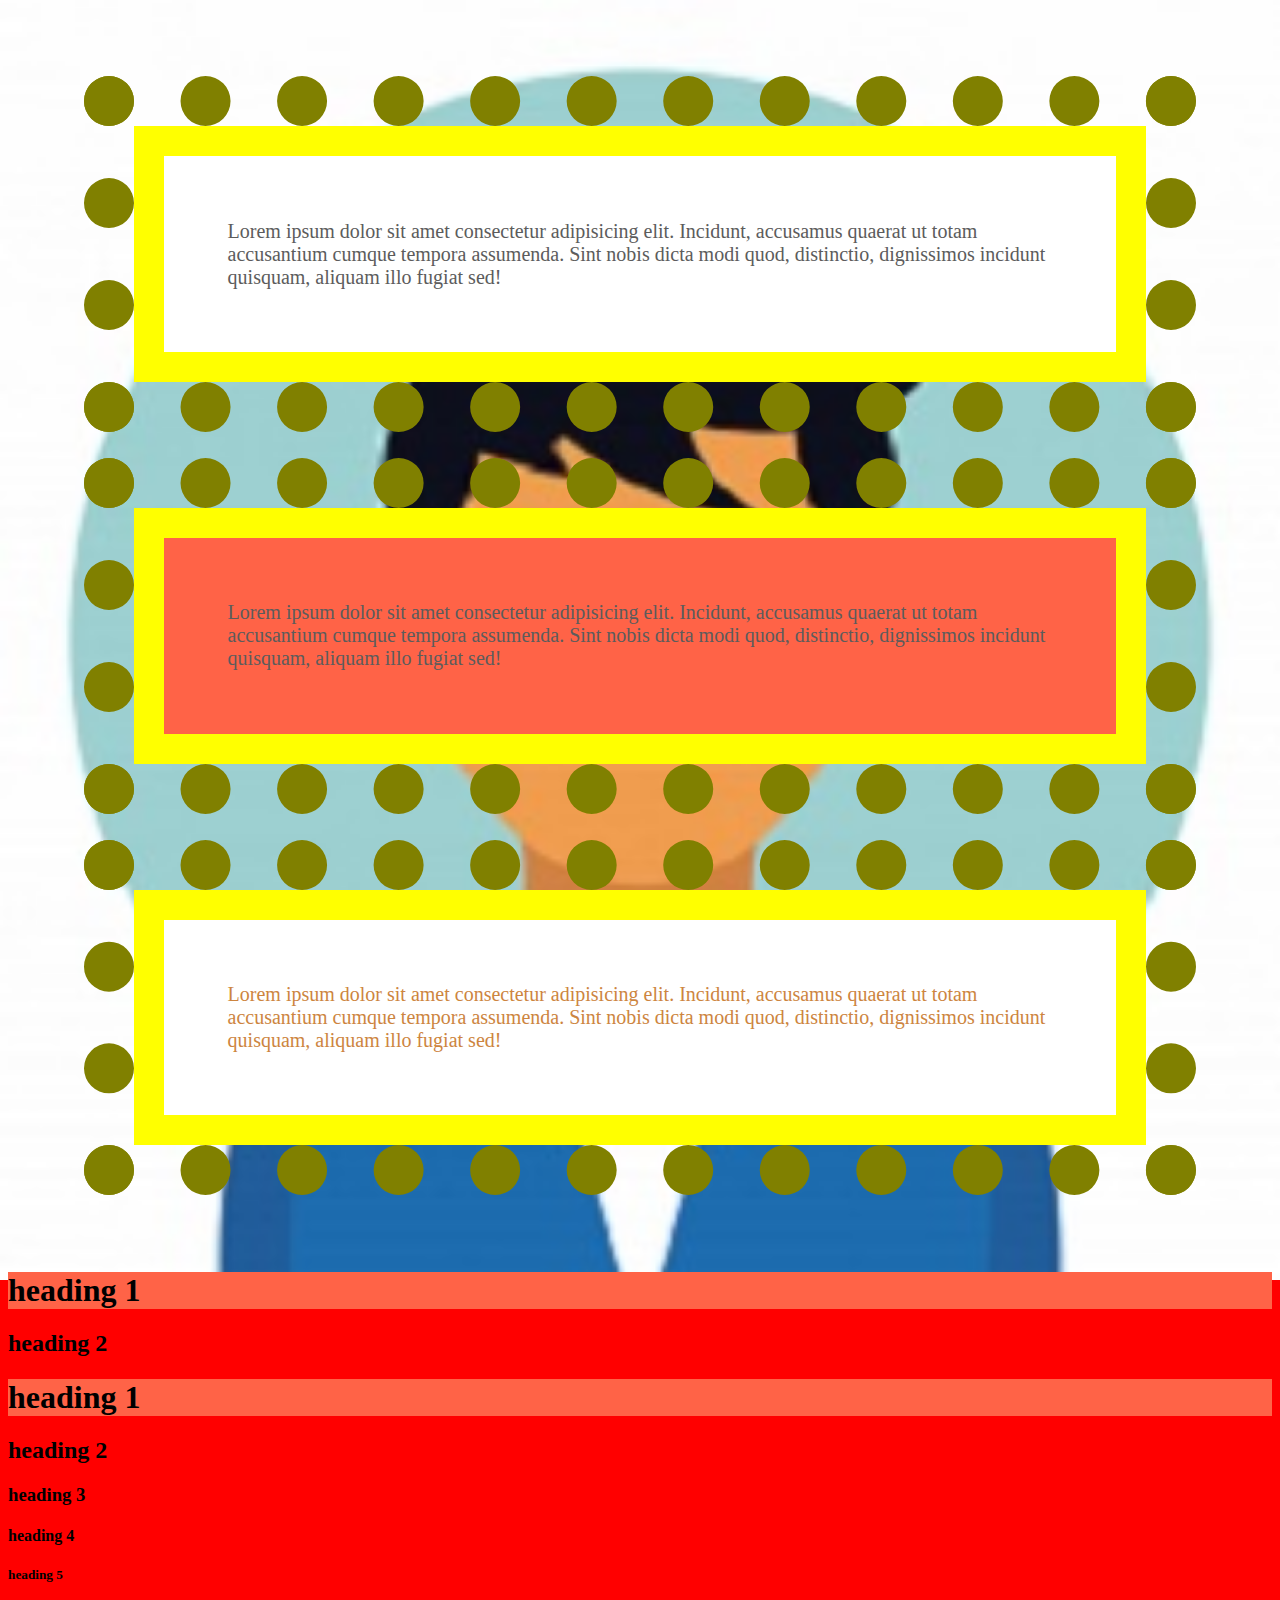
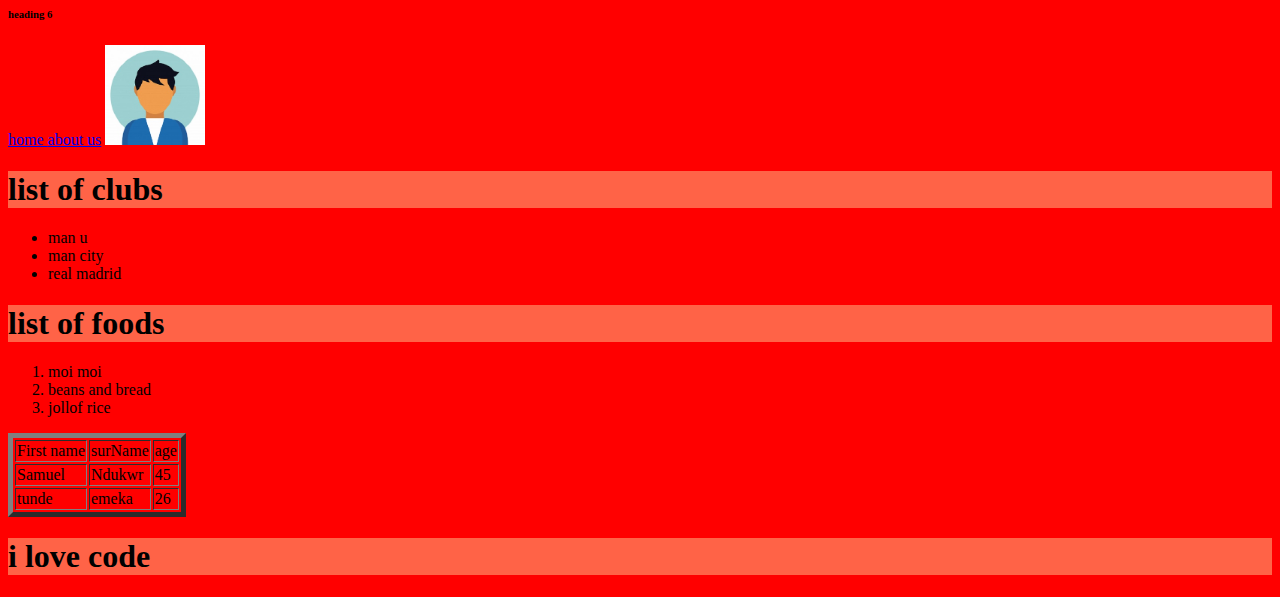
==== index.html @ 1ae8b477 "we fixed the nev bar" ====
<!DOCTYPE html>
<html lang="en">
<head>
    <meta charset="UTF-8">
    <meta http-equiv="X-UA-Compatible" content="IE=edge">
    <meta name="viewport" content="width=device-width, initial-scale=1.0">


    <title>Document</title>

    <link rel="stylesheet" href="css/style.css">
   

</head>

<body>




    <p class="one">
        Lorem ipsum dolor sit amet consectetur adipisicing elit. 
        Incidunt, accusamus quaerat ut totam accusantium cumque 
        tempora assumenda. Sint nobis dicta modi quod, distinctio,
         dignissimos incidunt quisquam, aliquam illo fugiat sed!
    </p>
    
    <p class="one" id="tall" >
        Lorem ipsum dolor sit amet consectetur adipisicing elit. 
        Incidunt, accusamus quaerat ut totam accusantium cumque 
        tempora assumenda. Sint nobis dicta modi quod, distinctio,
         dignissimos incidunt quisquam, aliquam illo fugiat sed!
    </p>

    
    <p class="two" >
        Lorem ipsum dolor sit amet consectetur adipisicing elit. 
        Incidunt, accusamus quaerat ut totam accusantium cumque 
        tempora assumenda. Sint nobis dicta modi quod, distinctio,
         dignissimos incidunt quisquam, aliquam illo fugiat sed!
    </p>


    <h1> heading 1 </h1>

    <h2> heading 2 </h2>

    
    <h1> heading 1</h1>

    <h2> heading 2</h2>

    <h3> heading 3</h3>

    <h4> heading 4</h4>

    <h5>heading 5</h5>

    <h6> heading 6</h6>




    <a href="index.html">  home  </a>

    <a href="about.html"> about us</a>


    <img src="images/dum.jpg" alt="" width="100px"  > 

    <h1> list of clubs</h1>
    <ul>
            <li> man u </li>
            <li> man city</li>
            <li> real madrid</li>
    </ul>



    <h1> list of foods</h1>
    <ol>

        <li> moi moi </li>
        <li> beans and bread</li>
        <li>jollof rice</li>
    </ol>


    <table border="5"> 
            
        <!-- first tr -->
        <tr>
            
            <td> First name</td>

            <td> surName</td>
            <td>  age</td>

        </tr>
        <!-- end here -->


        <!-- second tr -->
        <tr>
            <td> Samuel</td>
            <td> Ndukwr</td>
            <td> 45</td>
        </tr>


        <tr>
            <td> tunde</td>
            <td> emeka</td>
            <td> 26</td>
        </tr>


    </table>


    <div></div>


    <h1> i   <span> love</span> code </h1>


    <span></span>


    
</body>
</html>
---- css/style.css ----
body{
    
    background-color: red;
    background-image: url( ../images/dum.jpg );
    background-size: contain;
    /* background-size: 150px 100px; */

    background-repeat: no-repeat;

}

 
p{
    color: peru;
    font-size: 20px;
    margin: 10%;
    outline: 50px olive dotted;
    border:  30px solid yellow;
    padding: 5%;
    background-color: white ;
}

.one{
    color: #5c5c5c;
}

#tall{
    background-color: tomato;

}


h1{
    background-color: tomato;
kok'
}
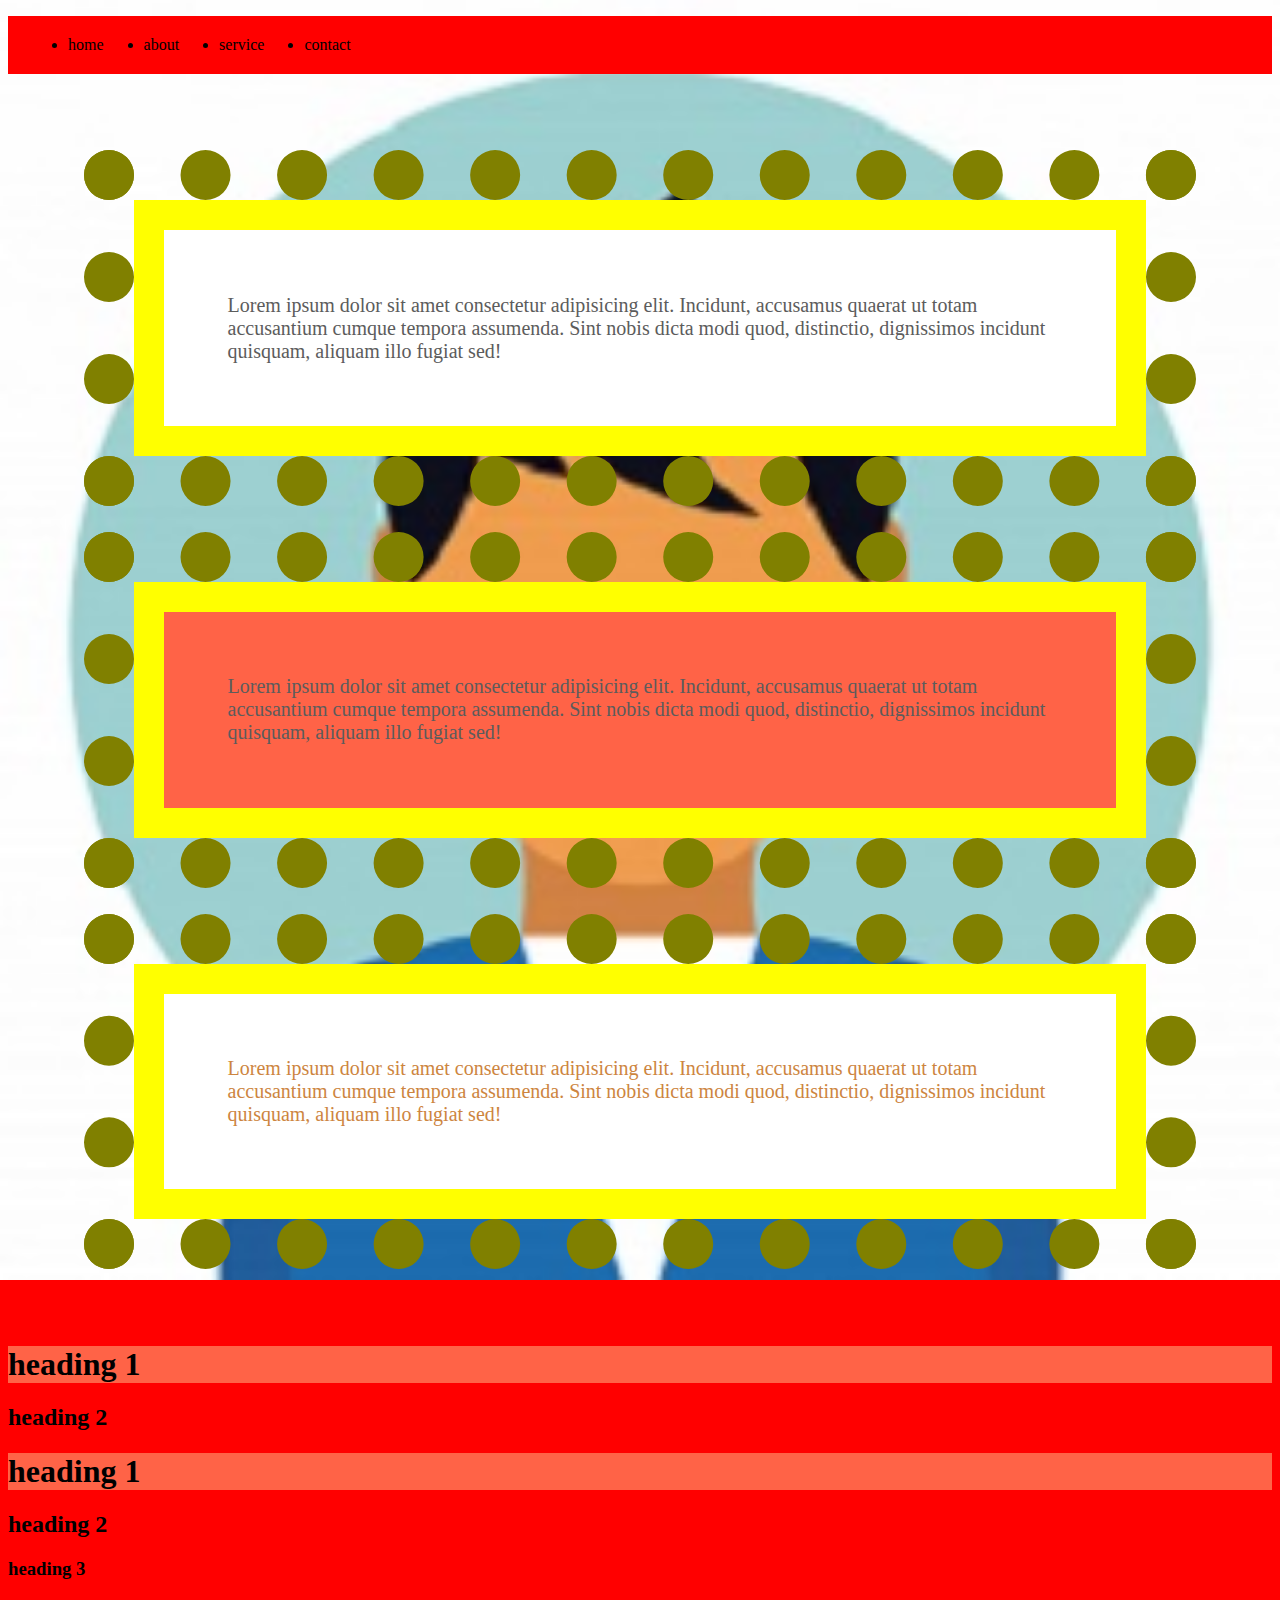
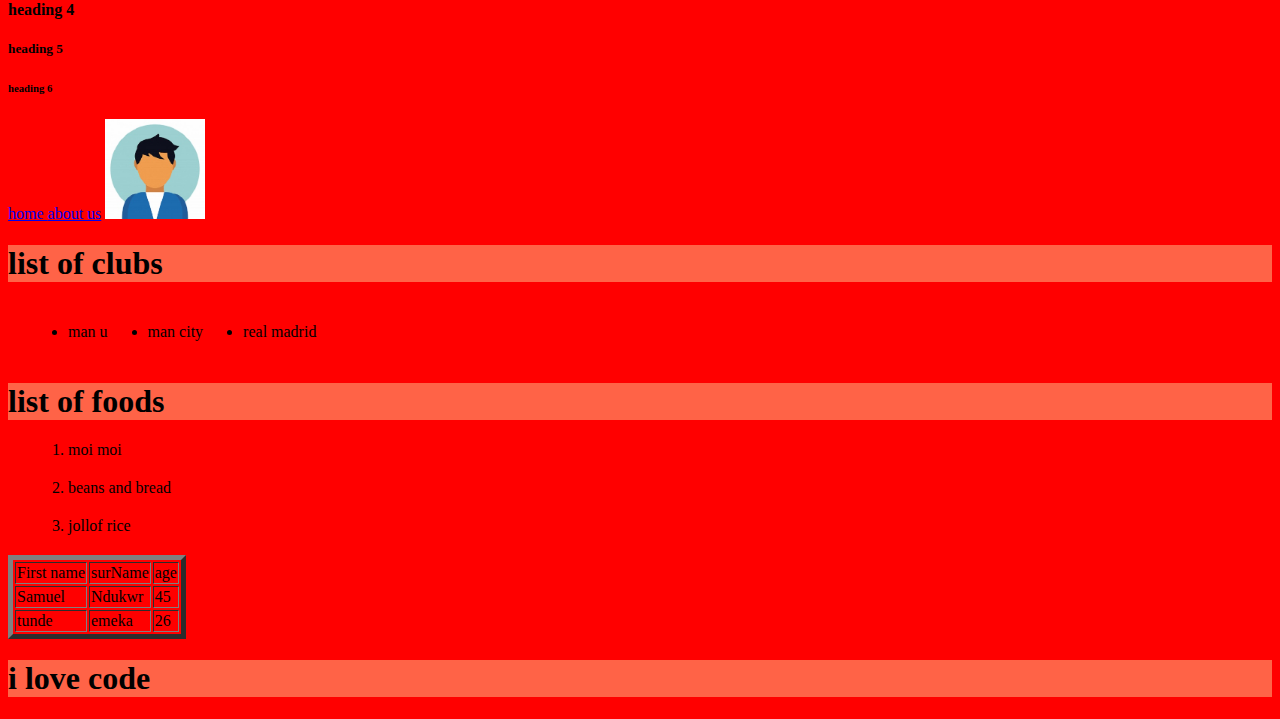
==== commit c36987af: "navbar" ====
--- a/index.html
+++ b/index.html
@@ -11,11 +11,32 @@
     <link rel="stylesheet" href="css/style.css">
    
 
+<style>
+	nav{
+		background-color: red;
+		}
+
+	ul{
+		display:flex;
+	}
+	
+	li{ margin:20px;}
+		
+ </style>
+
 </head>
 
 <body>
 
-
+	<nav> 
+		
+		<ul> 
+			<li> home </li>
+			<li>  about</li>
+			<li> service </li>
+			<li> contact </li>
+		</ul>
+	</nav>
 
 
     <p class="one">
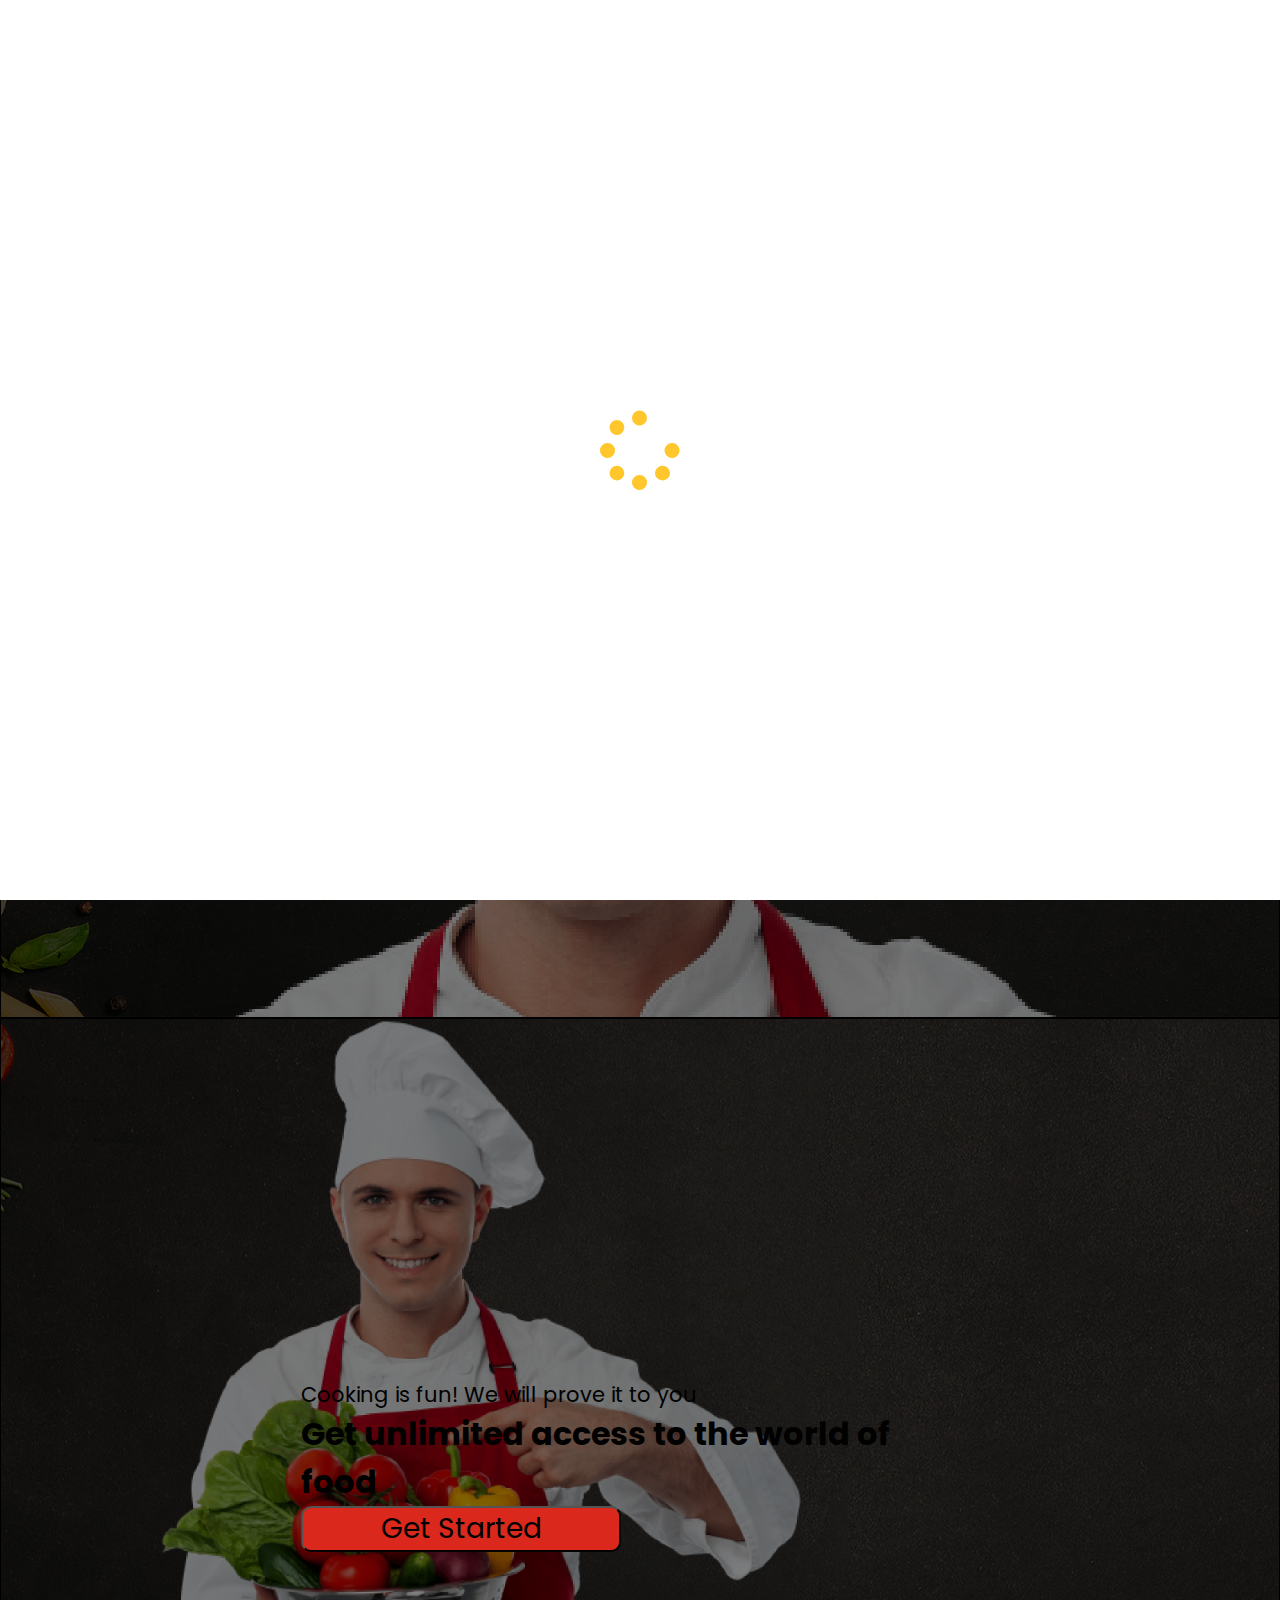
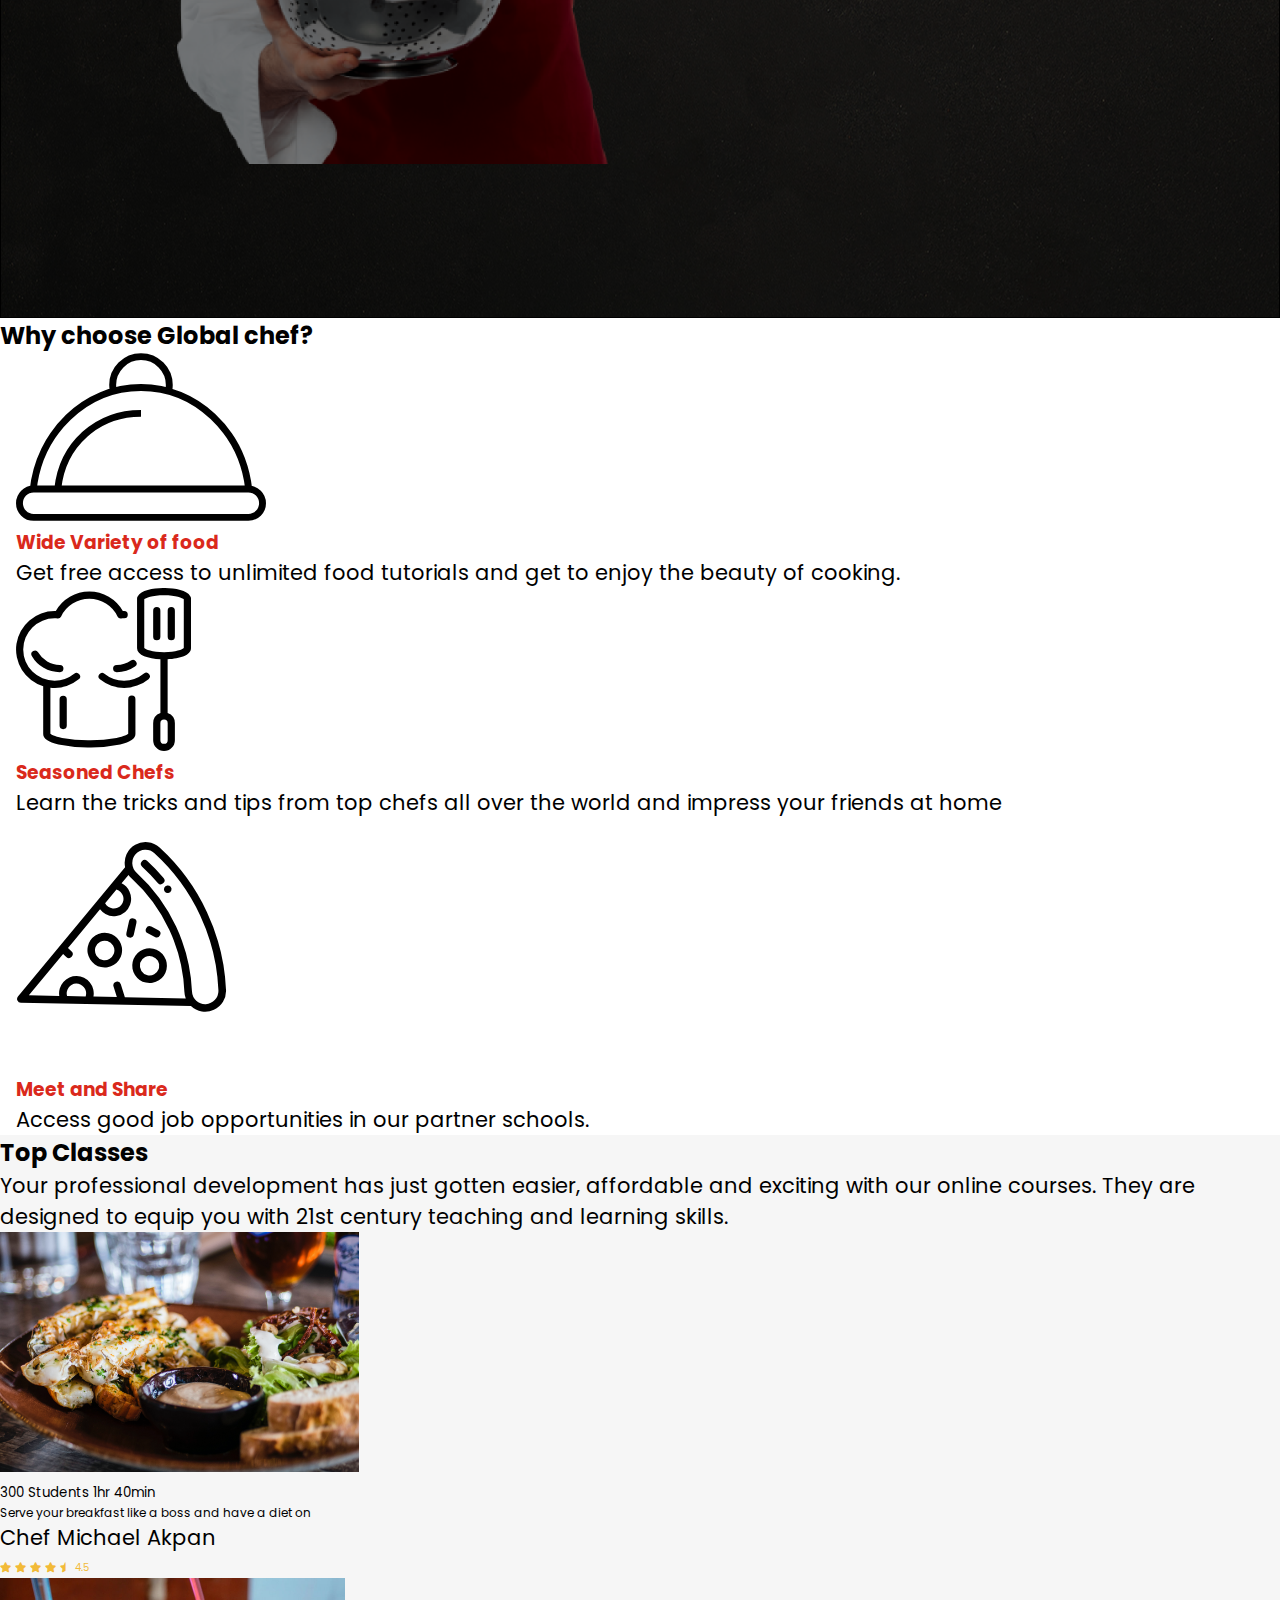
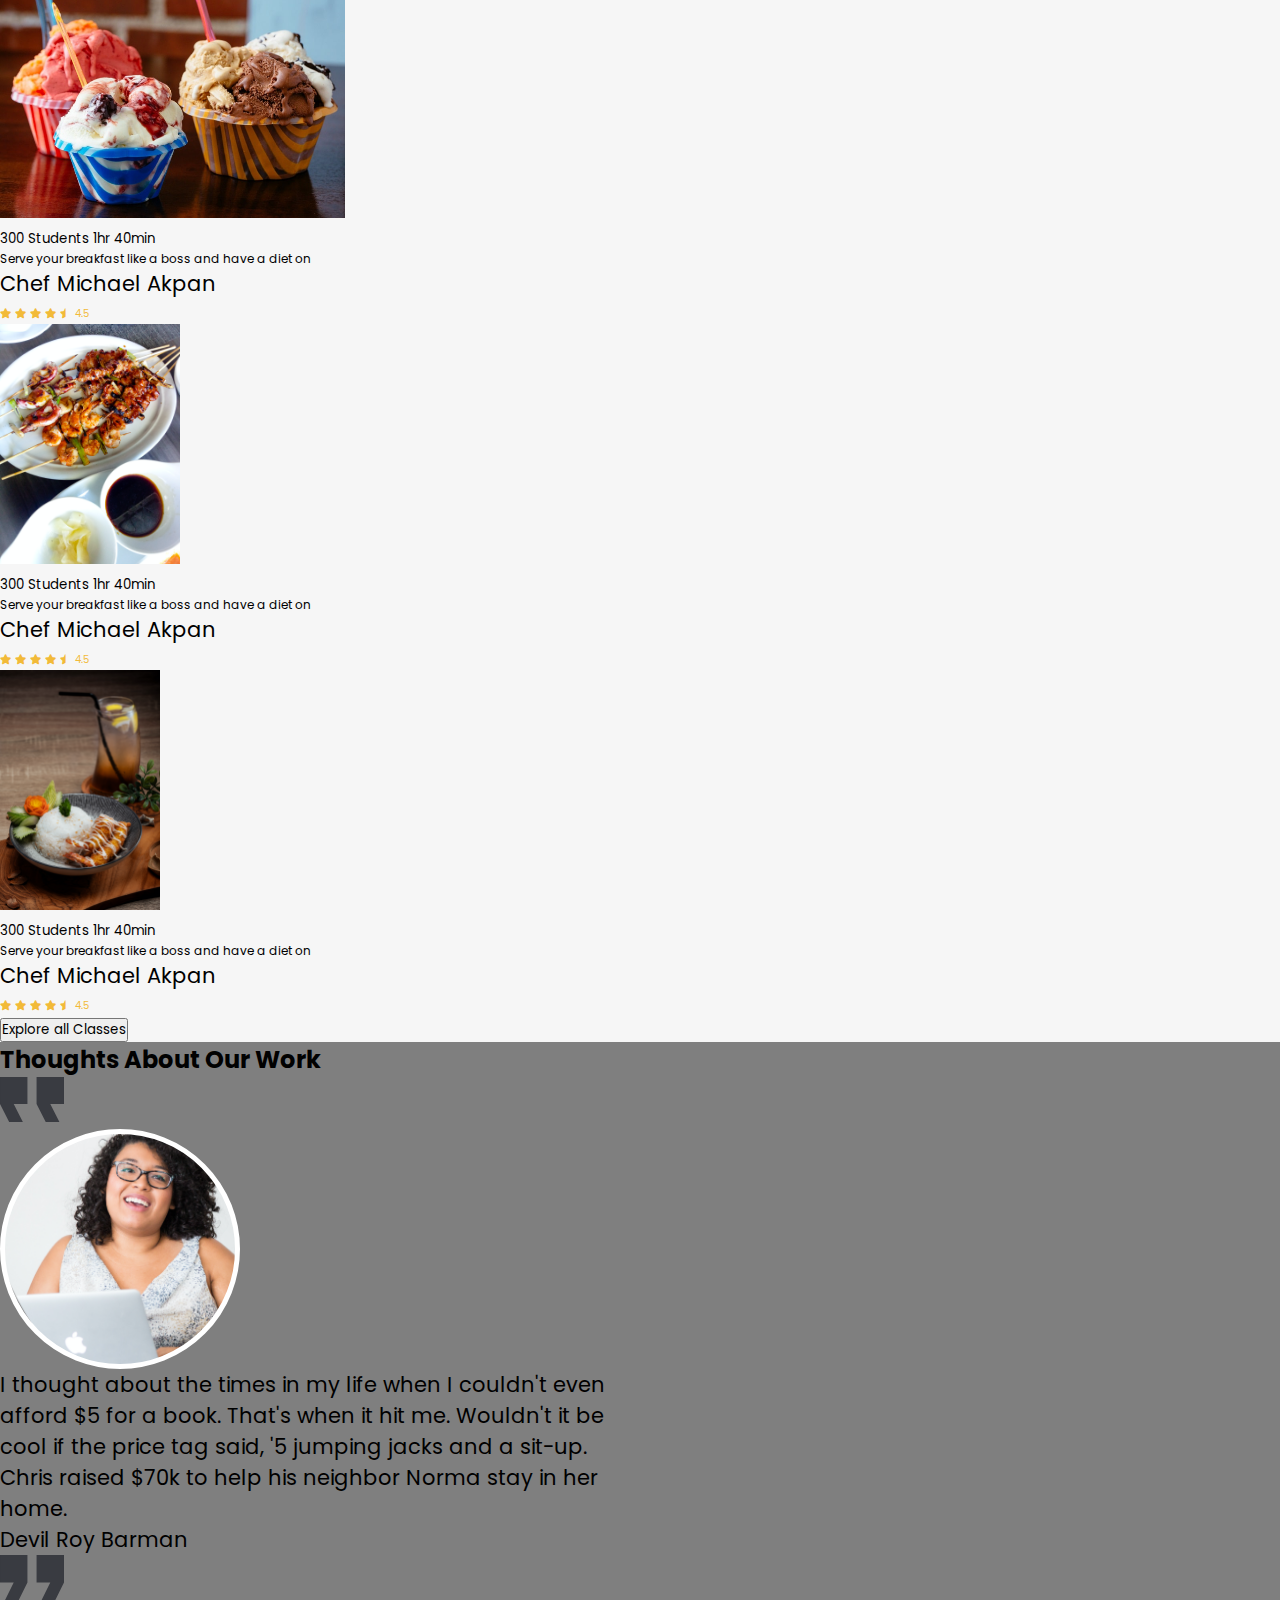
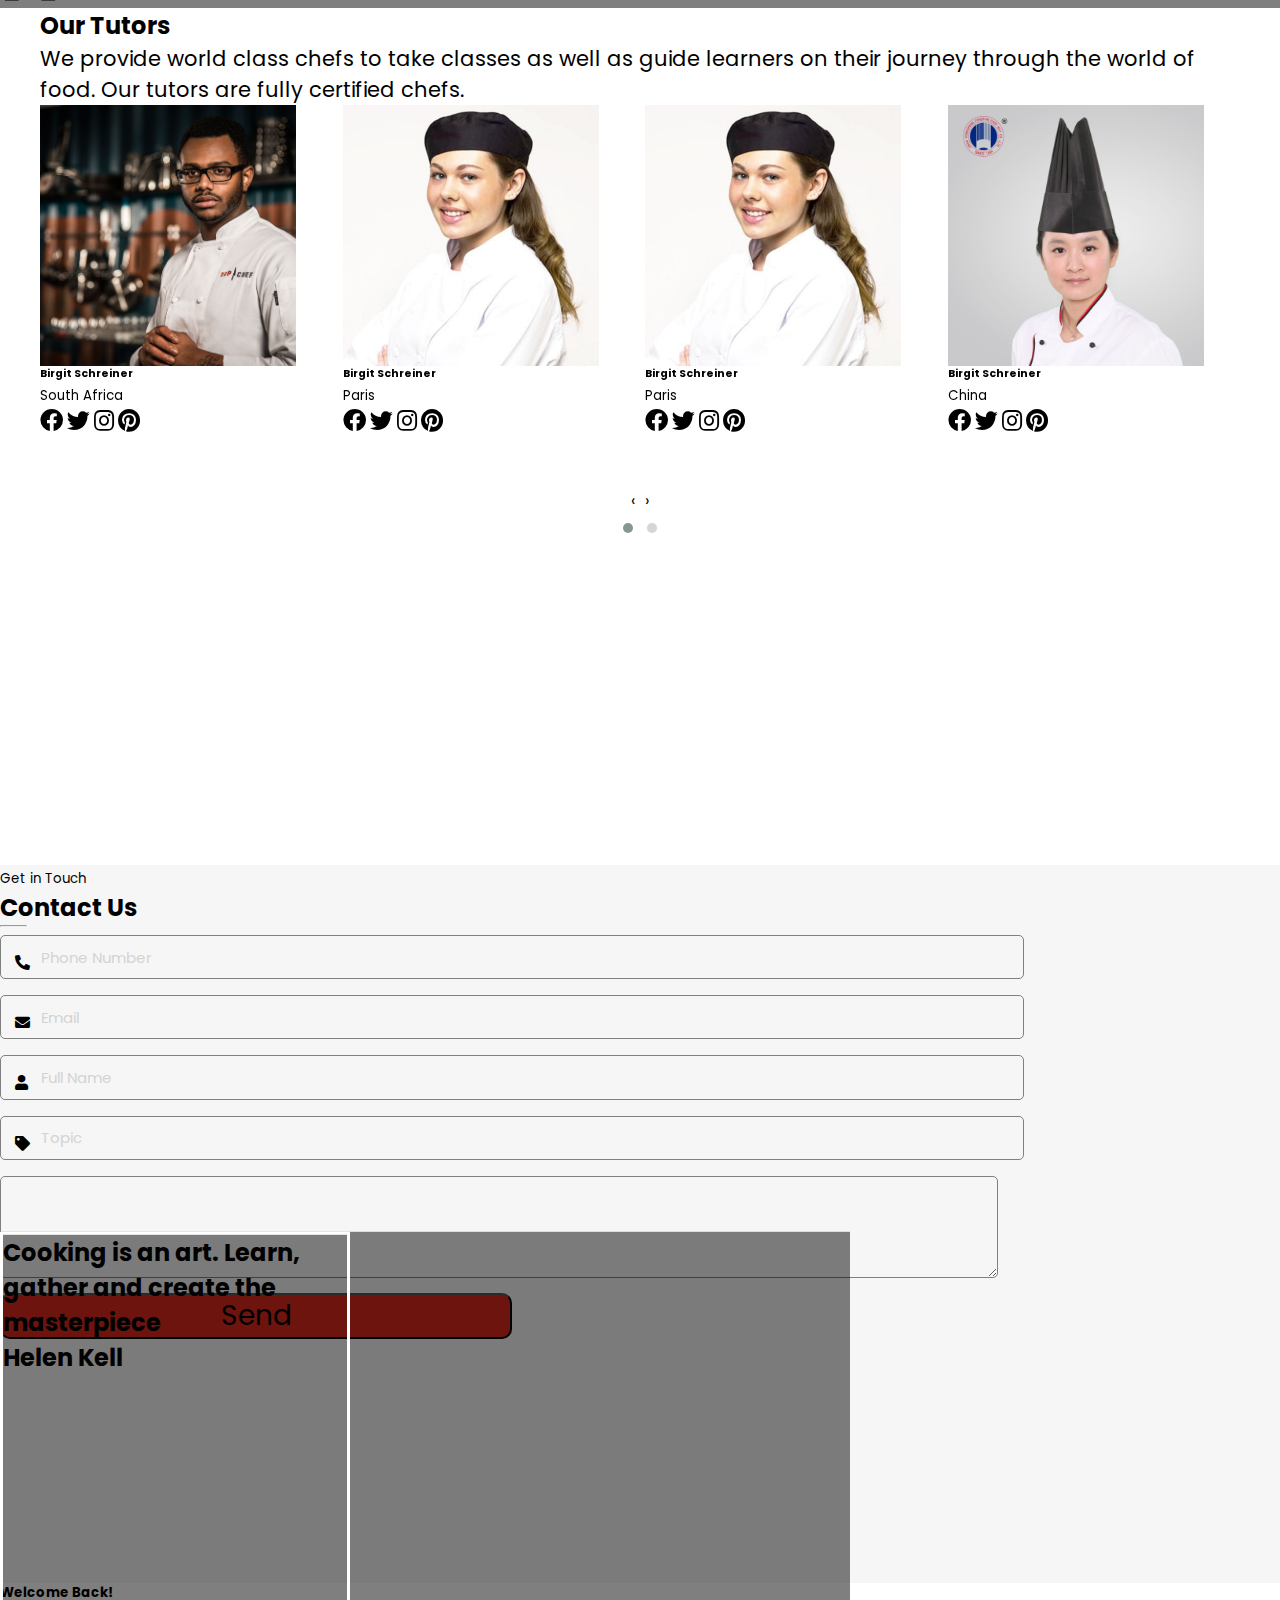
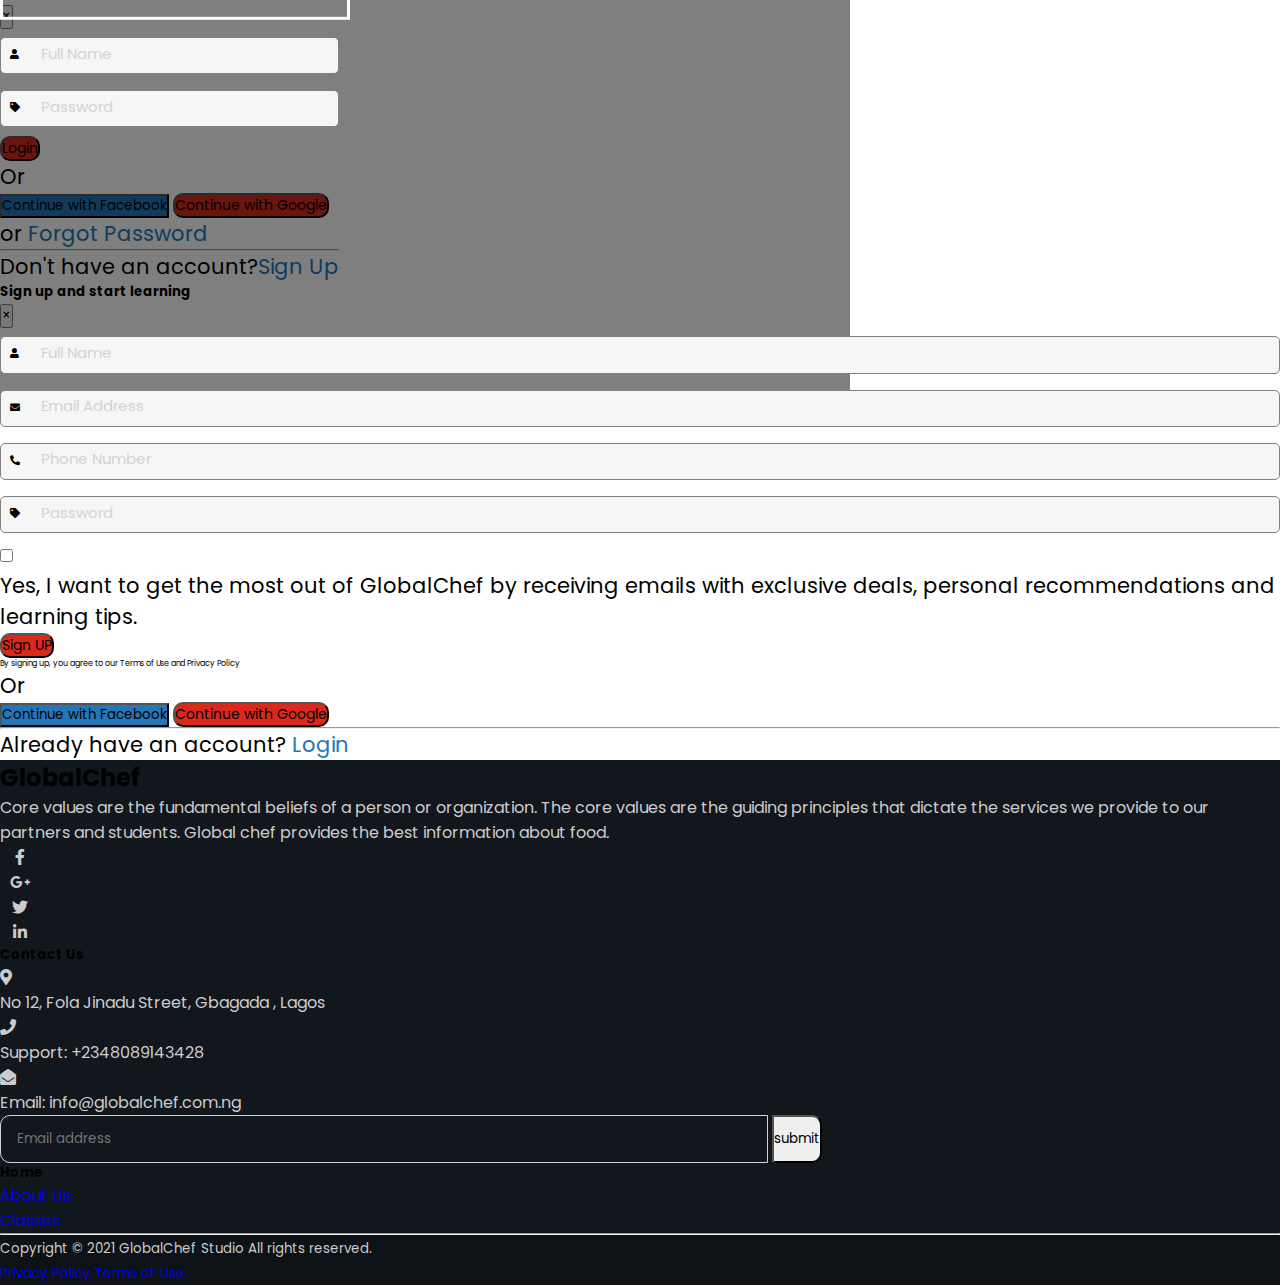
==== commit 5043d808: "fjdhf" ====
--- a/index.html
+++ b/index.html
@@ -1,153 +1,677 @@
 <!DOCTYPE html>
 <html lang="en">
+
 <head>
-    <meta charset="UTF-8">
-    <meta http-equiv="X-UA-Compatible" content="IE=edge">
-    <meta name="viewport" content="width=device-width, initial-scale=1.0">
-
-
-    <title>Document</title>
-
-    <link rel="stylesheet" href="css/style.css">
-   
-
-<style>
-	nav{
-		background-color: red;
-		}
-
-	ul{
-		display:flex;
-	}
-	
-	li{ margin:20px;}
-		
- </style>
-
+    <meta charset="UTF-8" />
+    <meta http-equiv="X-UA-Compatible" content="IE=edge" />
+    <meta name="viewport" content="width=device-width, initial-scale=1.0" />
+
+    <link rel="stylesheet" href="https://cdnjs.cloudflare.com/ajax/libs/font-awesome/5.12.1/css/all.min.css" />
+    <link rel="stylesheet" href="https://cdn.jsdelivr.net/npm/bootstrap@4.6.0/dist/css/bootstrap.min.css"
+        integrity="sha384-B0vP5xmATw1+K9KRQjQERJvTumQW0nPEzvF6L/Z6nronJ3oUOFUFpCjEUQouq2+l" crossorigin="anonymous">
+    <link rel="stylesheet" href="./style.css" />
+
+    <!-- OWL CAROUSEL -->
+    <link rel="stylesheet" href="https://cdnjs.cloudflare.com/ajax/libs/OwlCarousel2/2.3.4/assets/owl.carousel.min.css"
+        integrity="sha512-tS3S5qG0BlhnQROyJXvNjeEM4UpMXHrQfTGmbQ1gKmelCxlSEBUaxhRBj/EFTzpbP4RVSrpEikbmdJobCvhE3g=="
+        crossorigin="anonymous" />
+    <link rel="stylesheet"
+        href="https://cdnjs.cloudflare.com/ajax/libs/OwlCarousel2/2.3.4/assets/owl.theme.default.min.css"
+        integrity="sha512-sMXtMNL1zRzolHYKEujM2AqCLUR9F2C4/05cdbxjjLSRvMQIciEPCQZo++nk7go3BtSuK9kfa/s+a4f4i5pLkw=="
+        crossorigin="anonymous" />
+    <title>GlobalChef || Home</title>
 </head>
 
 <body>
-
-	<nav> 
-		
-		<ul> 
-			<li> home </li>
-			<li>  about</li>
-			<li> service </li>
-			<li> contact </li>
-		</ul>
-	</nav>
-
-
-    <p class="one">
-        Lorem ipsum dolor sit amet consectetur adipisicing elit. 
-        Incidunt, accusamus quaerat ut totam accusantium cumque 
-        tempora assumenda. Sint nobis dicta modi quod, distinctio,
-         dignissimos incidunt quisquam, aliquam illo fugiat sed!
-    </p>
-    
-    <p class="one" id="tall" >
-        Lorem ipsum dolor sit amet consectetur adipisicing elit. 
-        Incidunt, accusamus quaerat ut totam accusantium cumque 
-        tempora assumenda. Sint nobis dicta modi quod, distinctio,
-         dignissimos incidunt quisquam, aliquam illo fugiat sed!
-    </p>
-
-    
-    <p class="two" >
-        Lorem ipsum dolor sit amet consectetur adipisicing elit. 
-        Incidunt, accusamus quaerat ut totam accusantium cumque 
-        tempora assumenda. Sint nobis dicta modi quod, distinctio,
-         dignissimos incidunt quisquam, aliquam illo fugiat sed!
-    </p>
-
-
-    <h1> heading 1 </h1>
-
-    <h2> heading 2 </h2>
-
-    
-    <h1> heading 1</h1>
-
-    <h2> heading 2</h2>
-
-    <h3> heading 3</h3>
-
-    <h4> heading 4</h4>
-
-    <h5>heading 5</h5>
-
-    <h6> heading 6</h6>
-
-
-
-
-    <a href="index.html">  home  </a>
-
-    <a href="about.html"> about us</a>
-
-
-    <img src="images/dum.jpg" alt="" width="100px"  > 
-
-    <h1> list of clubs</h1>
-    <ul>
-            <li> man u </li>
-            <li> man city</li>
-            <li> real madrid</li>
-    </ul>
-
-
-
-    <h1> list of foods</h1>
-    <ol>
-
-        <li> moi moi </li>
-        <li> beans and bread</li>
-        <li>jollof rice</li>
-    </ol>
-
-
-    <table border="5"> 
-            
-        <!-- first tr -->
-        <tr>
-            
-            <td> First name</td>
-
-            <td> surName</td>
-            <td>  age</td>
-
-        </tr>
-        <!-- end here -->
-
-
-        <!-- second tr -->
-        <tr>
-            <td> Samuel</td>
-            <td> Ndukwr</td>
-            <td> 45</td>
-        </tr>
-
-
-        <tr>
-            <td> tunde</td>
-            <td> emeka</td>
-            <td> 26</td>
-        </tr>
-
-
-    </table>
-
-
-    <div></div>
-
-
-    <h1> i   <span> love</span> code </h1>
-
-
-    <span></span>
-
-
-    
+    <header>
+        <div class="cc-loader">
+            <i class="fas fa-spinner fa-spin"></i>
+        </div>
+
+        <nav class="navbar navbar-expand-lg navbar-light fixed-top">
+            <a class="navbar-brand font-weight-bold text-warning" href="#"><img
+                    src="./images/PNGIX.com_chef-png_490598@2x.png" alt="img..."
+                    class="cc-brand-icon img-fluid" />Global<span class="text-danger">Chef</span></a>
+            <button class="navbar-toggler border-0" type="button" data-toggle="collapse"
+                data-target="#navbarSupportedContent" aria-controls="navbarSupportedContent" aria-expanded="false"
+                aria-label="Toggle navigation">
+                <span class="fas fa-bars text-warning"></span>
+            </button>
+
+            <div class="collapse navbar-collapse text-center" id="navbarSupportedContent">
+                <ul class="navbar-nav mx-auto py-2">
+                    <li class="nav-item active py-1 px-lg-5">
+                        <a class="nav-link text-white" href="#">Home <span class="sr-only">(current)</span></a>
+                    </li>
+                    <li class="nav-item py-1 px-lg-5">
+                        <a class="nav-link text-white" href="#">About Us</a>
+                    </li>
+                    <li class="nav-item py-1 px-lg-5">
+                        <a class="nav-link text-white" href="./pages/classesInProgress.html">Classes</a>
+                    </li>
+                    <li class="nav-item py-1 px-lg-5">
+                        <a class="nav-link text-white" href="#">contact Us</a>
+                    </li>
+                </ul>
+                <button type="button" data-toggle="modal" data-target="#logIn"
+                    class="btn btn-outline-warning px-5 py-2 my-5 my-lg-0">Sign
+                    In</button>
+            </div>
+        </nav>
+        <!-- small screen hero (MOBILE) -->
+        <div id="hero" class="cc-hero d-flex flex-column align-items-end justify-content-end d-md-none">
+            <div class="text-light text-right mb-5 px-4 cc-hero-text">
+                <p class="text-warning">Cooking is fun! We will prove it to you</p>
+                <h1 class="text-light">Get unlimited access to the world of food</h1>
+                <button type="button" data-toggle="modal" data-target="#signUp" class="btn btn-danger px-5 py-2">Get
+                    Started</button>
+            </div>
+            <div class="px-3 pt-3" style="width: 50%;">
+                <img src="./images/PNGIX.com_chef-png_1208558@2x.png" alt="img..." class="img-fluid" />
+            </div>
+        </div>
+        <!-- Medium to large screen hero -->
+        <div id="hero" class="d-none d-lg-flex align-items-end justify-content-end">
+            <div class="cc-hero-img-container">
+                <img src="./images/PNGIX.com_chef-png_1208558@2x.png" alt="img.." class="img-fluid"
+                    style="width: 100%; height: 100%" />
+            </div>
+            <div class="text-light text-center mb-5 px-5 cc-hero-text-lg">
+                <p class="text-warning h4">Cooking is fun! We will prove it to you</p>
+                <h1 class="text-light font-weight-bold my-5 display-4">Get unlimited access to the world of food</h1>
+                <button type="button" data-toggle="modal" data-target="#signUp"
+                    class="btn text-white px-5 py-2 cc-hero-btn">Get
+                    Started</button>
+            </div>
+        </div>
+    </header>
+
+    <main>
+        <section class="cc-section-one">
+            <div class="text-center cc-container">
+                <h2 class="font-weight-bold my-5">Why choose Global chef?</h2>
+                <div class="my-5 d-lg-flex">
+                    <div class="my-5 cc-sec-one-text">
+                        <div class="mx-auto my-3" style="width: 20%; height: fit-content">
+                            <img src="./images/tray-with-cover.svg" alt="img..." class="img-fluid"
+                                style="width: 100%;" />
+                        </div>
+                        <div class="mx-3">
+                            <h3 class="mt-4 h5 text-danger">Wide Variety of food</h3>
+                            <p class="px-1">Get free access to unlimited food tutorials and get to enjoy the beauty of
+                                cooking.</p>
+                        </div>
+                    </div>
+                    <div class="my-5 cc-sec-one-text border-right border-left">
+                        <div class="mx-auto my-3" style="width: 14%; height: fit-content">
+                            <img src="./images/XMLID_130_.svg" alt="img..." class="img-fluid" style="width: 100%;" />
+                        </div>
+                        <div class="mx-3">
+                            <h3 class="mt-4 h5 text-danger">Seasoned Chefs</h3>
+                            <p class="px-1">Learn the tricks and tips from top chefs all over the world and impress your
+                                friends at home
+
+                        </div>
+                        </p>
+                    </div>
+                    <div class="my-5 cc-sec-one-text">
+                        <div class="mx-auto my-3" style="width: 20%; height: fit-content">
+                            <img src="./images/pizza.svg" alt="img..." class="img-fluid" style="width: 100%;" />
+                        </div>
+                        <div class="mx-3">
+                            <h3 class="mt-4 h5 text-danger">Meet and Share</h3>
+                            <p class="px-1">Access good job opportunities in our partner schools.</p>
+                        </div>
+
+                    </div>
+                </div>
+            </div>
+        </section>
+        <section class="cc-section-two py-5">
+            <div class="text-center cc-container">
+                <div>
+                    <h2 class="font-weight-bold">Top Classes</h2>
+                    <p class="px-lg-5 m-lg-5 py-lg-3">
+                        Your professional development has just gotten easier, affordable and exciting with our online
+                        courses. They are designed to equip you with 21st century teaching and learning skills.
+                    </p>
+                </div>
+                <div class="card-group d-flex flex-column align-items-center flex-lg-row">
+                    <div class="card mx-4" style="width: 90%;">
+                        <img src="./images/davide-cantelli-jpkfc5_d-DI-unsplash@2x.png" class="card-img-top img-fluid"
+                            alt="..." style="height: 15rem; object-fit: cover; object-position: 0 80%;">
+                        <div class="card-body text-left">
+                            <div class="d-flex justify-content-between">
+                                <small>300 Students</small>
+                                <small>1hr 40min</small>
+                            </div>
+                            <p class="text-secondary mt-3 cc-card-p-txt">Serve your breakfast like a boss and have a
+                                diet on</p>
+                            <div>
+                                <p class="mb-1 font-weight-bold">Chef Michael Akpan</p>
+                                <span>
+                                    <i class="fas fa-star"></i>
+                                    <i class="fas fa-star"></i>
+                                    <i class="fas fa-star"></i>
+                                    <i class="fas fa-star"></i>
+                                    <i class="fas fa-star-half"></i>
+                                    <number class="ml-1 text-dark">4.5</number>
+                                </span>
+                            </div>
+                        </div>
+                    </div>
+                    <div class="card mx-4" style="width: 90%;">
+                        <img src="./images/gelato@2x.png" class="card-img-top img-fluid" alt="..."
+                            style="height: 15rem; object-fit: cover; object-position: 0 80%;">
+                        <div class="card-body text-left">
+                            <div class="d-flex justify-content-between">
+                                <small>300 Students</small>
+                                <small>1hr 40min</small>
+                            </div>
+                            <p class="text-secondary mt-3 cc-card-p-txt">Serve your breakfast like a boss and have a
+                                diet on</p>
+                            <div>
+                                <p class="mb-1 font-weight-bold">Chef Michael Akpan</p>
+                                <span>
+                                    <i class="fas fa-star"></i>
+                                    <i class="fas fa-star"></i>
+                                    <i class="fas fa-star"></i>
+                                    <i class="fas fa-star"></i>
+                                    <i class="fas fa-star-half"></i>
+                                    <number class="ml-1 text-dark">4.5</number>
+                                </span>
+                            </div>
+                        </div>
+                    </div>
+                    <div class="card mx-4" style="width: 90%;">
+                        <img src="./images/plate-of-barbeques-on-dining-table-2689419@2x.png"
+                            class="card-img-top img-fluid" alt="..."
+                            style="height: 15rem; object-fit: cover; object-position: 0 10%;">
+                        <div class="card-body text-left">
+                            <div class="d-flex justify-content-between">
+                                <small>300 Students</small>
+                                <small>1hr 40min</small>
+                            </div>
+                            <p class="text-secondary mt-3 cc-card-p-txt">Serve your breakfast like a boss and have a
+                                diet on</p>
+                            <div>
+                                <p class="mb-1 font-weight-bold">Chef Michael Akpan</p>
+                                <span>
+                                    <i class="fas fa-star"></i>
+                                    <i class="fas fa-star"></i>
+                                    <i class="fas fa-star"></i>
+                                    <i class="fas fa-star"></i>
+                                    <i class="fas fa-star-half"></i>
+                                    <number class="ml-1 text-dark">4.5</number>
+                                </span>
+                            </div>
+                        </div>
+                    </div>
+                    <div class="card mx-4" style="width: 90%;">
+                        <img src="./images/cooked-rice-with-fried-shrimp-in-bowl-near-glass-of-juice-3345727@2x.png"
+                            class="card-img-top img-fluid" alt="..."
+                            style="height: 15rem; object-fit: cover; object-position: 0 80%;">
+                        <div class="card-body text-left">
+                            <div class="d-flex justify-content-between">
+                                <small>300 Students</small>
+                                <small>1hr 40min</small>
+                            </div>
+                            <p class="text-secondary mt-3 cc-card-p-txt">Serve your breakfast like a boss and have a
+                                diet on</p>
+                            <div>
+                                <p class="mb-1 font-weight-bold">Chef Michael Akpan</p>
+                                <span>
+                                    <i class="fas fa-star"></i>
+                                    <i class="fas fa-star"></i>
+                                    <i class="fas fa-star"></i>
+                                    <i class="fas fa-star"></i>
+                                    <i class="fas fa-star-half"></i>
+                                    <number class="ml-1 text-dark">4.5</number>
+                                </span>
+                            </div>
+                        </div>
+                    </div>
+                </div>
+                <button class="btn btn-outline-danger my-5 px-lg-5 py-lg-3">Explore all Classes</button>
+            </div>
+        </section>
+        <!-- Still needs to set the padding and margins for the mobile view accurately -->
+        <section class="cc-section-three text-light mb-lg-5">
+            <div class="cc-container text-center py-lg-5">
+                <div class=" mb-lg-5 p-5">
+                    <h2 class="text-warning pt-3 font-weight-bold">Thoughts About Our Work</h2>
+                    <div class="text-left">
+                        <img src="./images/quote.svg" alt="img.." class="img-fluid" style="width: 5%" />
+                    </div>
+                    <div
+                        class="d-flex flex-column align-items-center mt-3 flex-lg-row justify-content-lg-center align-items-lg-start">
+                        <div class="cc-avatar my-2 my-lg-0">
+                        </div>
+                        <div class="text-justify text-lg-left ml-lg-5 cc-quoted-text">
+                            <p>I thought about the times in my life when
+                                I
+                                couldn't
+                                even afford $5
+                                for a book. That's when
+                                it hit me. Wouldn't it be cool if the price tag said, '5 jumping jacks and a sit-up.
+                                Chris
+                                raised $70k to help his neighbor Norma stay in her home.</p>
+                            <p class="text-warning font-weight-bold mt-5">Devil Roy Barman</p>
+                        </div>
+                    </div>
+                    <div class="text-right">
+                        <img src="./images/quote-1.svg" alt="img.." class="img-fluid" style="width: 5%" />
+                    </div>
+                </div>
+            </div>
+        </section>
+        <section class="cc-section-four" id="section-four">
+            <!-- The carocel must implement js. -->
+
+            <div class="cc-owl-container px-lg-5">
+                <div class="text-center text-lg-left pl-2 mr-3">
+                    <h2 class="font-weight-bold">Our Tutors</h2>
+                    <p class="pr-lg-5 mx-auto mx-lg-0 w-75">We provide world class chefs to take classes as well as
+                        guide learners on their journey
+                        through
+                        the world of food. Our tutors are fully certified chefs.</p>
+                </div>
+
+                <div class="owl-carousel owl-theme">
+
+                    <div class="item">
+                        <div class="card mx-auto my-3 cc-chef-card">
+                            <img src="./images/chef 1@2x.png" class="card-img-top" alt="..." class="img-fluid"
+                                style="height: 261px; object-fit: cover; object-position: 20% 12%;">
+                            <div class="card-body text-center">
+                                <h6 class="h6 font-weight-bold mt-n2">Birgit Schreiner</h6>
+                                <small>South Africa</small>
+                                <div class="cc-chef-icons">
+                                    <i class="fab fa-facebook mx-1 cc-icon text-primary"></i>
+                                    <i class="fab fa-twitter mx-1 cc-icon text-info"></i>
+                                    <i class="fab fa-instagram mx-1 cc-icon text-danger"></i>
+                                    <i class="fab fa-pinterest mx-1 cc-icon text-danger"></i>
+                                    <!-- <hr class="cc-hr-line" /> -->
+                                </div>
+                            </div>
+                        </div>
+                    </div>
+                    <div class="item">
+                        <div class="card mx-auto my-3 cc-chef-card">
+                            <img src="./images/chef 2@2x.png" class="card-img-top" alt="..." class="img-fluid"
+                                style="height: 261px; object-fit: cover; object-position: 20% 12%;">
+                            <div class="card-body text-center">
+                                <h6 class="h6 font-weight-bold mt-n2">Birgit Schreiner</h6>
+                                <small>Paris</small>
+                                <div>
+                                    <i class="fab fa-facebook mx-1 cc-icon text-primary"></i>
+                                    <i class="fab fa-twitter mx-1 cc-icon text-info"></i>
+                                    <i class="fab fa-instagram mx-1 cc-icon text-danger"></i>
+                                    <i class="fab fa-pinterest mx-1 cc-icon text-danger"></i>
+                                    <!-- <hr class="cc-hr-line" /> -->
+                                </div>
+                            </div>
+                        </div>
+                    </div>
+                    <div class="item">
+                        <div class="card mx-auto my-3 cc-chef-card">
+                            <img src="./images/chef 2@2x.png" class="card-img-top" alt="..." class="img-fluid"
+                                style="height: 261px; object-fit: cover; object-position: 20% 12%;">
+                            <div class="card-body text-center">
+                                <h6 class="h6 font-weight-bold mt-n2">Birgit Schreiner</h6>
+                                <small>Paris</small>
+                                <div>
+                                    <i class="fab fa-facebook mx-1 cc-icon text-primary"></i>
+                                    <i class="fab fa-twitter mx-1 cc-icon text-info"></i>
+                                    <i class="fab fa-instagram mx-1 cc-icon text-danger"></i>
+                                    <i class="fab fa-pinterest mx-1 cc-icon text-danger"></i>
+                                    <!-- <hr class="cc-hr-line" /> -->
+                                </div>
+                            </div>
+                        </div>
+                    </div>
+                    <div class="item">
+                        <div class="card mx-auto my-3 cc-chef-card">
+                            <img src="./images/chef 3@2x.png" class="card-img-top" alt="..." class="img-fluid"
+                                style="height: 261px; object-fit: cover; object-position: 20% 12%;">
+                            <div class="card-body text-center">
+                                <h6 class="h6 font-weight-bold mt-n2">Birgit Schreiner</h6>
+                                <small>China</small>
+                                <div>
+                                    <i class="fab fa-facebook mx-1 cc-icon text-primary"></i>
+                                    <i class="fab fa-twitter mx-1 cc-icon text-info"></i>
+                                    <i class="fab fa-instagram mx-1 cc-icon text-danger"></i>
+                                    <i class="fab fa-pinterest mx-1 cc-icon text-danger"></i>
+                                    <!-- <hr class="cc-hr-line" /> -->
+                                </div>
+                            </div>
+                        </div>
+                    </div>
+                    <div class="item">
+                        <div class="card mx-auto my-3 cc-chef-card">
+                            <img src="./images/chef 5@2x.png" class="card-img-top" alt="..." class="img-fluid"
+                                style="height: 261px; object-fit: cover; object-position: 20% 12%;">
+                            <div class="card-body text-center">
+                                <h6 class="h6 font-weight-bold mt-n2">Birgit Schreiner</h6>
+                                <small>Nigeria</small>
+                                <div>
+                                    <i class="fab fa-facebook mx-1 cc-icon text-primary"></i>
+                                    <i class="fab fa-twitter mx-1 cc-icon text-info"></i>
+                                    <i class="fab fa-instagram mx-1 cc-icon text-danger"></i>
+                                    <i class="fab fa-pinterest mx-1 cc-icon text-danger"></i>
+                                    <!-- <hr class="cc-hr-line" /> -->
+                                </div>
+                            </div>
+                        </div>
+                    </div>
+                    <div class="item">
+                        <div class="card mx-auto my-3 cc-chef-card">
+                            <img src="./images/chef 5@2x.png" class="card-img-top" alt="..." class="img-fluid"
+                                style="height: 261px; object-fit: cover; object-position: 20% 12%;">
+                            <div class="card-body text-center">
+                                <h6 class="h6 font-weight-bold mt-n2">Birgit Schreiner</h6>
+                                <small>Nigeria</small>
+                                <div>
+                                    <i class="fab fa-facebook mx-1 cc-icon text-primary"></i>
+                                    <i class="fab fa-twitter mx-1 cc-icon text-info"></i>
+                                    <i class="fab fa-instagram mx-1 cc-icon text-danger"></i>
+                                    <i class="fab fa-pinterest mx-1 cc-icon text-danger"></i>
+                                    <!-- <hr class="cc-hr-line" /> -->
+                                </div>
+                            </div>
+                        </div>
+                    </div>
+                </div>
+            </div>
+        </section>
+        <section class="cc-section-five py-5">
+            <div class="cc-container d-flex flex-column flex-lg-row justify-content-lg-end">
+                <div class="p-lg-5" style="height: fit-content;">
+                    <div class="text-center text-lg-left">
+                        <small>Get in Touch</small>
+                        <div class="mx-auto mx-lg-0" style="width: fit-content">
+                            <h2 class="font-weight-bold">Contact Us</h2>
+                            <hr class="mx-auto mx-lg-0" style="width: 20%; height: 1px; background-color: red;" />
+                        </div>
+                    </div>
+                    <form class="mx-auto mx-lg-0" style="width: 80%">
+                        <div class="d-flex flex-column flex-lg-row">
+                            <div class="cc-input-div">
+                                <i class="fas fa-phone-alt cc-form-icon"></i>
+                                <input type="text" placeholder="Phone Number" class="py-3 " />
+                            </div>
+                            <div class="cc-input-div">
+                                <i class="fas fa-envelope cc-form-icon"></i>
+                                <input type="email" placeholder="Email" class="py-3 " />
+                            </div>
+                        </div>
+                        <div class="d-flex flex-column flex-lg-row">
+                            <div class="cc-input-div">
+                                <i class="fas fa-user cc-form-icon"></i>
+                                <input type="text" placeholder="Full Name" class="py-3 " />
+                            </div>
+                            <div class="cc-input-div">
+                                <i class="fas fa-tag cc-form-icon"></i>
+                                <input type="text" placeholder="Topic" class="py-3 " />
+                            </div>
+                        </div>
+                        <div class="cc-input-div">
+                            <textarea placeholder="Message" rows="5" cols="5" class="">
+                            </textarea>
+                        </div>
+
+                        <button class="btn btn-danger w-100 px-5 py-2 cc-form-btn">Send</button>
+                    </form>
+                </div>
+                <div class="cc-sec5-image-overlay d-none d-lg-flex align-items-center pl-4">
+                    <div class="cc-sec5-text ml-5 d-flex flex-column justify-content-around px-4">
+                        <h2 class="text-light font-weight-bold">Cooking is an art. Learn, gather and create the
+                            masterpiece</h2>
+                        <h2 class="text-light text-right font-weight-bold">Helen Kell</h2>
+                    </div>
+                </div>
+            </div>
+        </section>
+        <section class="modal-section">
+            <!-- ===================================================================================== -->
+            <!-- LOG-IN Modal -->
+            <div class="modal fade" id="logIn" data-backdrop="static" data-keyboard="false" tabindex="-1"
+                aria-labelledby="staticBackdropLabel" aria-hidden="true">
+                <div class="modal-dialog modal-dialog-centered ">
+                    <div class="modal-content">
+                        <div class="modal-header">
+                            <h5 class="modal-title" id="staticBackdropLabel">Welcome Back!</h5>
+                            <button type="" class="close close-btn" data-dismiss="modal" aria-label="Close">
+                                <span aria-hidden="true" class="cancel-bt">&times;</span>
+                            </button>
+                        </div>
+                        <div class="modal-body">
+                            <form class="mx-auto p-2" style="width: fit-content">
+                                <div class="d-flex flex-column">
+                                    <div class="cc-input-div">
+                                        <i class="fas fa-user cc-form-icon"></i>
+                                        <input type="text" placeholder="Full Name" class="" />
+                                    </div>
+                                    <div class="cc-input-div">
+                                        <i class="fas fa-tag cc-form-icon"></i>
+                                        <input type="password" placeholder="Password" class="" />
+                                    </div>
+                                </div>
+                                <button class="btn btn-danger w-100 px-5 pb-2 mt-3 cc-form-btn">Login</button>
+                                <p class="w-25 mx-auto text-center text-secondary mt-3">Or</p>
+                                <button class="btn btn-primary w-100 px-5 py-2 mb-4"
+                                    style="background: #2476B6">Continue
+                                    with Facebook</button>
+                                <button class="btn btn-danger w-100 px-5 py-2 cc-form-btn">Continue with Google</button>
+                                <p class="text-secondary text-center my-2">or <span style="color: #2476B6">Forgot
+                                        Password</span>
+                                </p>
+                                <hr>
+                                <p class="text-center text-secondary">Don't have an account?<span
+                                        class="font-weight-bold" style="color: #2476B6">Sign
+                                        Up</span></p>
+                            </form>
+                        </div>
+                    </div>
+                </div>
+            </div>
+            <!-- SIGN-UP Modal -->
+            <div class="modal fade" id="signUp" data-backdrop="static" data-keyboard="false" tabindex="-1"
+                aria-labelledby="staticBackdropLabel" aria-hidden="true">
+                <div class="modal-dialog modal-dialog-centered ">
+                    <div class="modal-content">
+                        <div class="modal-header">
+                            <h5 class="modal-title" id="staticBackdropLabel">Sign up and start learning</h5>
+                            <button type="button" class="close close-btn" data-dismiss="modal" aria-label="Close">
+                                <span aria-hidden="true" class="cancel-bt">&times;</span>
+                            </button>
+                        </div>
+                        <div class="modal-body">
+                            <form class="mx-auto p-2" style="width: fit-content">
+                                <div class="d-flex flex-column">
+                                    <div class="cc-input-div">
+                                        <i class="fas fa-user cc-form-icon"></i>
+                                        <input type="text" placeholder="Full Name" class="" />
+                                    </div>
+                                    <div class="cc-input-div">
+                                        <i class="fas fa-envelope cc-form-icon"></i>
+                                        <input type="email" placeholder="Email Address" class="" />
+                                    </div>
+                                </div>
+                                <div class="d-flex flex-column">
+                                    <div class="cc-input-div">
+                                        <i class="fas fa-phone-alt cc-form-icon"></i>
+                                        <input type="text" placeholder="Phone Number" class="" />
+                                    </div>
+                                    <div class="cc-input-div">
+                                        <i class="fas fa-tag cc-form-icon"></i>
+                                        <input type="password" placeholder="Password" class="" />
+                                    </div>
+                                </div>
+                                <div class="d-flex">
+                                    <!-- <div> -->
+                                    <input type="checkbox" style="width:fit-content;" />
+                                    <!-- </div> -->
+                                    <p class="text-muted mr-4 ml-1">Yes, I want to get the most out of GlobalChef by
+                                        receiving emails with
+                                        exclusive deals,
+                                        personal recommendations and learning tips.</p>
+                                </div>
+                                <button class="btn btn-danger w-100 px-5 py-2 cc-form-btn">Sign UP</button>
+                                <p class="text-muted w-75 mx-auto my-2" style="font-size: 8px;">By signing up, you
+                                    agree
+                                    to
+                                    our Terms of Use and Privacy Policy
+                                </p>
+                                <p class="w-25 mx-auto my-3 text-center text-secondary">Or</p>
+                                <button class="btn btn-primary w-100 px-5 py-2 my-4"
+                                    style="background: #2476B6">Continue
+                                    with Facebook</button>
+                                <button class="btn btn-danger w-100 px-5 py-2 cc-form-btn">Continue with
+                                    Google</button>
+                                <hr>
+                                <p class="text-center text-secondary">Already have an account? <span
+                                        class="font-weight-bold" style="color: #2476B6">Login</span></p>
+                            </form>
+                        </div>
+                    </div>
+                </div>
+            </div>
+            <!-- ===================================================================================== -->
+        </section>
+    </main>
+
+
+    <!-- Footer (CHARLES) -->
+    <footer class="text-center text-lg-left pt-5">
+        <!-- Grid container -->
+        <div class="cc-container p-4">
+            <!--Grid row-->
+            <div class="row">
+                <!--Grid column-->
+                <div class="col-lg-5 col-md-12 mb-4 mb-md-0 p-3">
+                    <h2 class="font-weight-bold text-warning">Global<span class="text-danger">Chef</span></h2>
+                    <p class="mt-3 pr-lg-5 w-75 mx-auto mx-lg-0">
+                        Core values are the fundamental beliefs of a person or organization. The core values are the
+                        guiding principles that dictate the services we provide to our partners and students. Global
+                        chef provides the best information about food.
+                    </p>
+                    <!-- Social buttons -->
+                    <ul class="list-unstyled list-inline text-lg-left">
+                        <li class="list-inline-item">
+                            <a class="btn-floating btn-fb mx-1 bg-white lead rounded-circle text-dark">
+                                <i class="fab fa-facebook-f"> </i>
+                            </a>
+                        </li>
+                        <li class="list-inline-item">
+                            <a class="btn-floating btn-gplus mx-1 bg-white lead rounded-circle text-dark">
+                                <i class="fab fa-google-plus-g"> </i>
+                            </a>
+                        </li>
+                        <li class="list-inline-item">
+                            <a class="btn-floating btn-tw mx-1 bg-white lead rounded-circle text-dark">
+                                <i class="fab fa-twitter"> </i>
+                            </a>
+                        </li>
+                        <li class="list-inline-item">
+                            <a class="btn-floating btn-li mx-1 bg-white lead rounded-circle text-dark">
+                                <i class="fab fa-linkedin-in"> </i>
+                            </a>
+                        </li>
+                    </ul>
+                    <!-- Social buttons -->
+                </div>
+                <!--Grid column-->
+
+                <!--Grid column-->
+                <div class="col-lg-4 col-md-6 mb-4 mb-md-0 p-4">
+                    <h5 class="text-capitalize mb-0 text-light h5 font-weight-bold">Contact Us</h5>
+                    <div class="mx-auto mx-lg-0" style="width: fit-content">
+                        <div class="mt-4 text-left">
+                            <div class="d-flex justify-content-center justify-content-lg-start">
+                                <i class="fas fa-map-marker-alt mr-3 pl-1 text-danger"></i>
+                                <p class="text-center text-lg-left">No 12, Fola Jinadu Street, Gbagada , Lagos</p>
+                            </div>
+                            <div class="d-flex justify-content-center justify-content-lg-start">
+                                <i class="fas fa-phone mr-3 text-danger"></i>
+                                <p class="text-center text-lg-left">Support: +2348089143428</p>
+                            </div>
+                            <div class="d-flex justify-content-center justify-content-lg-start">
+                                <i class="fas fa-envelope-open mr-3 text-danger"></i>
+                                <p class="text-center text-lg-left">Email: info@globalchef.com.ng</p>
+                            </div>
+                        </div>
+                    </div>
+                    <form class="mt-2 d-flex justify-content-center justify-content-lg-start">
+                        <input type="email" placeholder="Email address" class="" />
+                        <button class="btn btn-light font-weight-bold">submit</button>
+                    </form>
+                </div>
+                <!--Grid column-->
+                <!--Grid column-->
+                <div class="col-lg-3 col-md-6 mb-4 mb-md-0 p-4">
+                    <h5 class="text-capitalize text-light h5 font-weight-bold">Home</h5>
+
+                    <ul class="list-unstyled mb-0 mt-3">
+                        <li class="mb-3">
+                            <a href="#!" class="text-white h5 font-weight-bold">About Us</a>
+                        </li>
+                        <li>
+                            <a href="#!" class="text-white h5 font-weight-bold">Classes</a>
+                        </li>
+                    </ul>
+                </div>
+                <!--Grid column-->
+            </div>
+            <hr class="bg-light">
+            <!--Grid row-->
+        </div>
+
+        <!-- Grid container -->
+
+        <!-- Copyright -->
+        <div class="container d-lg-flex justify-content-between p-3" style="background-color: rgba(0, 0, 0, 0.2);">
+            <small class="f-terms">
+                Copyright © 2021 GlobalChef Studio All rights reserved.
+            </small>
+            <div>
+                <a class="p-text f-termz" href="#"><small>Privacy Policy</small></a>
+                <a class="p-text f-term" href="#"><small>Terms of Use</small></a>
+            </div>
+        </div>
+        <!-- Copyright -->
+    </footer>
+    <!-- Footer -->
+    <script src="https://cdnjs.cloudflare.com/ajax/libs/jquery/3.5.1/jquery.min.js"
+        integrity="sha512-bLT0Qm9VnAYZDflyKcBaQ2gg0hSYNQrJ8RilYldYQ1FxQYoCLtUjuuRuZo+fjqhx/qtq/1itJ0C2ejDxltZVFg=="
+        crossorigin="anonymous"></script>
+    <!-- OWL CAROUSEL -->
+    <script src="https://cdnjs.cloudflare.com/ajax/libs/OwlCarousel2/2.3.4/owl.carousel.min.js"
+        integrity="sha512-bPs7Ae6pVvhOSiIcyUClR7/q2OAsRiovw4vAkX+zJbw3ShAeeqezq50RIIcIURq7Oa20rW2n2q+fyXBNcU9lrw=="
+        crossorigin="anonymous"></script>
+    <script src="app.js"></script>
+    <script>
+        $('.owl-carousel').owlCarousel({
+            loop: true,
+            margin: 10,
+            nav: true,
+            responsive: {
+                0: {
+                    items: 1,
+                },
+                600: {
+                    items: 1,
+                },
+                1000: {
+                    items: 4,
+                },
+            },
+        })
+    </script>
+    <script src="https://cdn.jsdelivr.net/npm/bootstrap@4.6.0/dist/js/bootstrap.bundle.min.js"
+        integrity="sha384-Piv4xVNRyMGpqkS2by6br4gNJ7DXjqk09RmUpJ8jgGtD7zP9yug3goQfGII0yAns" crossorigin="anonymous">
+    </script>
+
 </body>
+
 </html>--- a/style.css
+++ b/style.css
@@ -0,0 +1,499 @@
+@import url('https://fonts.googleapis.com/css2?family=Poppins:ital,wght@0,200;0,300;0,400;0,500;0,600;0,700;0,800;0,900;1,200;1,300;1,400;1,500;1,600;1,700;1,800;1,900&display=swap');
+
+* {
+    margin: 0;
+    padding: 0;
+    box-sizing: border-box;
+    outline: none !important;
+    font-family: 'Poppins',
+        sans-serif;
+    text-decoration: none !important;
+}
+
+:root {
+
+    /* Font/text values */
+    --font-family-segoe-ui: Segoe UI;
+    --font-style-normal: normal;
+    --font-weight-normal: normal;
+    --font-size: 21px;
+    --unnamed-character-spacing-0: 0px;
+    --line-spacing-28: 28px;
+}
+
+html {
+    scroll-behavior: smooth;
+    overflow-x: hidden;
+}
+
+.cc-container {
+    width: 100%;
+    max-width: 1500px;
+    margin: 0 auto;
+}
+
+.cc-owl-container {
+    width: 100%;
+    max-width: 1200px;
+    margin: 0 auto;
+}
+
+h1,
+h2,
+h3,
+h4,
+h5,
+h6 {
+    color: #010101;
+}
+
+p {
+    font-size: 12px;
+}
+
+a {
+    text-decoration: none;
+}
+
+.cc-loader {
+    position: fixed;
+    display: flex;
+    top: 0;
+    left: 0;
+    width: 100%;
+    height: 100%;
+    justify-content: center;
+    align-items: center;
+    background: #fff;
+    font-size: 5rem;
+    color: #ffc72c;
+    z-index: 999;
+}
+
+.cc-inactive {
+    animation: vanish 1s forwards;
+}
+
+@keyframes vanish {
+    100% {
+        opacity: 0;
+        visibility: hidden;
+    }
+}
+
+/* ============================== */
+/* The nav */
+nav {
+    background-color: rgba(0, 0, 0, 0.6);
+}
+
+header .cc-brand-icon {
+    width: 30px;
+}
+
+header ul {
+    font-size: 21px;
+}
+
+header a:hover {
+    color: #ffc72c !important;
+}
+
+header .cc-hero {
+    position: relative;
+    width: 100%;
+    height: 100vh;
+    background-image: url(./images/2476071-1.png);
+    background-repeat: no-repeat;
+    background-size: cover;
+    background-position: center;
+}
+
+header .cc-hero::after {
+    position: absolute;
+    content: "";
+    top: 0;
+    left: 0;
+    width: inherit;
+    height: inherit;
+    background-color: rgba(0, 0, 0, 0.5);
+}
+
+.cc-hero-btn {
+    width: 20rem;
+    background: #DA291C;
+    border-radius: 10px;
+    font-size: 28px;
+}
+
+
+header .cc-hero-text {
+    z-index: 1;
+}
+
+.nav-link:hover {
+    color: #FFC72C !important;
+}
+
+.btn-outline-warning:hover {
+    background: #DA291C;
+    border-color: #DA291C;
+    color: #fff;
+}
+
+/* SECTION ONE */
+section .cc-sec-one-text {
+    margin: 0 1rem;
+    flex: 1;
+}
+
+section .cc-sec-one-text h3 {
+    color: #DA291C;
+}
+
+/* SECTION TWO */
+
+.cc-section-two,
+.cc-section-five {
+    background: #F6F6F6;
+}
+
+section .fa-star,
+number,
+.fa-star-half {
+    font-size: 10px;
+    color: #F2BA38;
+}
+
+section .cc-card-p-txt {
+    font-size: 12px;
+}
+
+/* SECTION THREE */
+.cc-section-three {
+    position: relative;
+    background-image: url("./images/lukas-blazek-f-TWhXOrLiU-unsplash\ \(1\)@2x.png");
+    background-size: cover;
+    background-position: right;
+    z-index: -1;
+}
+
+.cc-section-three::after {
+    position: absolute;
+    content: '';
+    top: 0;
+    left: 0;
+    width: 100%;
+    height: 100%;
+    background-color: rgba(0, 0, 0, 0.5);
+    z-index: -1;
+}
+
+section .cc-avatar {
+    border: 5px solid #fff;
+    border-radius: 100%;
+    width: 10rem;
+    height: 10rem;
+    background-image: url(./images/adult-curly-hair-digital-nomad-1181742@2x.png);
+    background-position: center;
+    background-repeat: no-repeat;
+    background-size: 120%;
+}
+
+section .cc-chef-icons {
+    position: relative;
+}
+
+section .cc-icon {
+    margin-top: 0.1rem;
+    font-size: 23px;
+}
+
+section .cc-hr-line {
+    transform: translateY(-2rem);
+    z-index: 0;
+}
+
+section .cc-chef-card {
+    border: none;
+    height: 23rem;
+    width: 16rem;
+}
+
+/* SECTION FIVE */
+
+section form input {
+    position: relative;
+    width: 100%;
+    margin: 0.5rem 0;
+    padding: 0.6rem;
+    padding-left: 2.5rem !important;
+    font-size: 15px;
+    border: 1px solid grey;
+    border-radius: 5px;
+    background: #F6F6F6;
+}
+
+.modal-body form input {
+    width: 274px;
+    margin: 0.5rem 0;
+    padding: 0.6rem;
+    padding-left: 2rem;
+    font-size: 10px;
+    border: 1px solid grey;
+    border-radius: 5px;
+    background: #F6F6F6;
+}
+
+.modal-body form input {
+    width: 100%
+}
+
+textarea {
+    width: 97.5%;
+    margin: 0.5rem 0;
+    border: 1px solid grey;
+    border-radius: 5px;
+    background: #F6F6F6;
+}
+
+section form input::placeholder,
+.modal-body form::placeholder {
+    font-size: 15px;
+    color: lightgrey;
+    /* padding: 0.5rem; */
+    /* margin-top: 2rem; */
+}
+
+section form .cc-form-icon {
+    position: absolute;
+    top: 18px;
+    left: 5px;
+    font-size: 15px;
+    padding: 10px;
+    min-width: 30px;
+    z-index: 1;
+}
+
+.modal-body form .cc-form-icon {
+    position: absolute;
+    top: 10px;
+    left: 0;
+    font-size: 10px;
+    padding: 10px;
+    min-width: 30px;
+}
+
+.cc-input-div {
+    position: relative;
+    width: 100%;
+    margin-right: 1rem;
+}
+
+.cc-form-btn {
+    background: #DA291C;
+    font-size: 14px;
+    border-radius: 10px;
+
+}
+
+/* FOOTER */
+
+footer {
+    background-color: #11171d;
+    color: #cccccc;
+}
+
+.btn-fb {
+    padding: 8px 15px;
+    border-radius: 100% !important;
+}
+
+.btn-fb:hover {
+    background-color: rgb(28, 83, 112) !important;
+}
+
+.btn-gplus {
+    padding: 8px 10px;
+    border-radius: 100% !important;
+}
+
+.btn-gplus:hover {
+    background-color: rgb(177, 49, 49) !important;
+}
+
+.btn-tw {
+    padding: 8px 12px;
+    border-radius: 100% !important;
+}
+
+.btn-tw:hover {
+    background-color: rgb(25, 149, 216) !important;
+}
+
+.btn-li {
+    padding: 8px 13px;
+    border-radius: 100% !important;
+}
+
+.btn-li:hover {
+    background-color: rgb(80, 184, 240) !important;
+}
+
+footer div p {
+    font-size: 12px !important;
+}
+
+footer form input {
+    width: 60%;
+    height: 3rem;
+    padding: 0 1rem;
+    background: transparent;
+    border-radius: 10px 0 0 10px !important;
+    border: 0.5px solid lightgrey;
+    color: #fff;
+}
+
+footer form button {
+    height: 3rem;
+    border-radius: 0 10px 10px 0 !important;
+
+}
+
+
+
+/* ====================================================== */
+/* MODAL (SIGN IN AND LOG IN) */
+/* ====================================================== */
+
+
+/* ====================================================== */
+
+/* DESKTOP VIEW */
+
+/* Small devices (landscape phones) */
+@media (min-width:576px) {}
+
+/* Medium devices (tablets) */
+@media (min-width:768px) {}
+
+/* Large devices (desktops) */
+@media (min-width:992px) {
+
+    nav{
+         height: 7.4rem;
+         padding: 0 8rem !important;
+    }
+    .navbar-brand {
+        font-size: 2rem;
+        letter-spacing: 3px;
+    }
+
+    header .cc-brand-icon {
+        width: 50px;
+    }
+
+    p {
+        font-size: 21px;
+    }
+
+    #hero {
+        position: relative;
+        border: 1px solid black;
+        width: 100%;
+        height: 100vh;
+        background-image: url(./images/modifiedHero.jpg);
+        background-position: center;
+        background-repeat: no-repeat;
+        overflow-x: hidden;
+    }
+
+    #hero::after {
+        position: absolute;
+        content: '';
+        top: 0;
+        left: 0;
+        width: 100%;
+        height: 100%;
+        background: rgb(0, 0, 0, 0.5);
+
+    }
+
+    .cc-hero-img-container {
+        width: 40rem;
+        transform: translateX(10rem)
+    }
+
+    .cc-hero-text-lg {
+        position: absolute;
+        top: 40%;
+        left: 49%;
+        transform: translateX(-50%);
+        z-index: 2;
+    }
+
+    .cc-section-three {
+        background-size: cover;
+        background-position: 30% 25%;
+        z-index: -1;
+    }
+
+    section .cc-avatar {
+        width: 15rem;
+        height: 15rem;
+        background-size: 120%;
+    }
+
+    .cc-quoted-text {
+        width: 50%;
+    }
+
+    .cc-section-five {
+        margin: 20rem 0 0 0;
+        height: 718px;
+    }
+
+    .cc-sec5-image-overlay {
+        position: relative;
+        background-image: url(./images/601148-PMYU1A-766@2x.png);
+        background-size: cover;
+        background-position-x: 43%;
+        background-repeat: no-repeat;
+        width: 850px;
+        height: 777px;
+        transform: translateY(-6.7rem);
+    }
+
+    .cc-sec5-image-overlay::after {
+        position: absolute;
+        content: "";
+        top: 0;
+        left: 0;
+        width: 100%;
+        height: 100%;
+        background: rgb(0, 0, 0, 0.5);
+    }
+
+    .cc-sec5-text {
+        border: 3px solid #fff;
+        width: 350px;
+        height: 388px;
+        position: relative;
+        z-index: 1;
+    }
+
+    .cc-section-five .cc-form-btn {
+        font-size: 28px;
+        width: 50% !important;
+    }
+
+    footer div p {
+        font-size: 16px !important;
+    }
+}
+
+/* Extra large devices (large desktops) */
+@media (min-width:1200px) {}
+
+/* Extra large devices (large desktops) */
+@media (min-width:1920px) {}